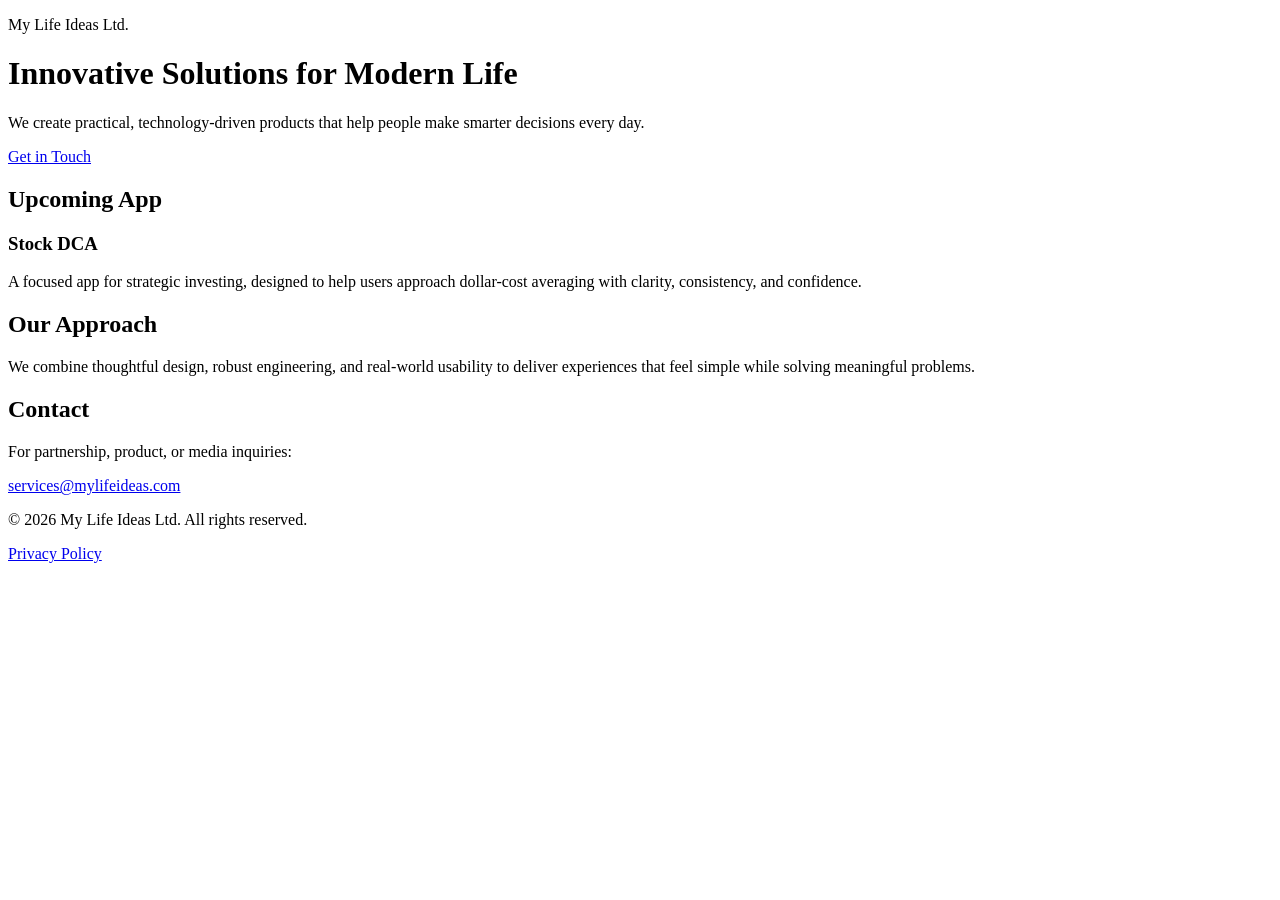
==== index.html @ 0a907e5f "Add files via upload" ====
<!DOCTYPE html>
<html lang="en">
<head>
  <meta charset="UTF-8">
  <meta name="viewport" content="width=device-width, initial-scale=1.0">
  <title>My Life Ideas Ltd.</title>
  <meta name="description" content="My Life Ideas Ltd. builds innovative digital products for modern life.">
  <link rel="preconnect" href="https://fonts.googleapis.com">
  <link rel="preconnect" href="https://fonts.gstatic.com" crossorigin>
  <link href="https://fonts.googleapis.com/css2?family=Inter:wght@400;500;600;700;800&display=swap" rel="stylesheet">
  <link rel="stylesheet" href="styles.css">
</head>
<body>
  <header class="hero">
    <div class="container">
      <p class="eyebrow">My Life Ideas Ltd.</p>
      <h1>Innovative Solutions for Modern Life</h1>
      <p class="subheadline">
        We create practical, technology-driven products that help people make smarter decisions every day.
      </p>
      <a class="cta" href="#contact">Get in Touch</a>
    </div>
  </header>

  <main>
    <section class="section">
      <div class="container grid">
        <div class="card">
          <h2>Upcoming App</h2>
          <h3>Stock DCA</h3>
          <p>
            A focused app for strategic investing, designed to help users approach dollar-cost averaging
            with clarity, consistency, and confidence.
          </p>
        </div>
        <div class="card highlight">
          <h2>Our Approach</h2>
          <p>
            We combine thoughtful design, robust engineering, and real-world usability to deliver
            experiences that feel simple while solving meaningful problems.
          </p>
        </div>
      </div>
    </section>

    <section class="section contact" id="contact">
      <div class="container">
        <h2>Contact</h2>
        <p>
          For partnership, product, or media inquiries:
        </p>
        <p class="contact-link">
          <a href="mailto:services@mylifeideas.com">services@mylifeideas.com</a>
        </p>
      </div>
    </section>
  </main>

  <footer class="footer">
    <div class="container footer-inner">
      <p>&copy; <span id="year"></span> My Life Ideas Ltd. All rights reserved.</p>
      <a href="#" aria-label="Privacy Policy placeholder">Privacy Policy</a>
    </div>
  </footer>

  <script>
    document.getElementById("year").textContent = new Date().getFullYear();
  </script>
</body>
</html>
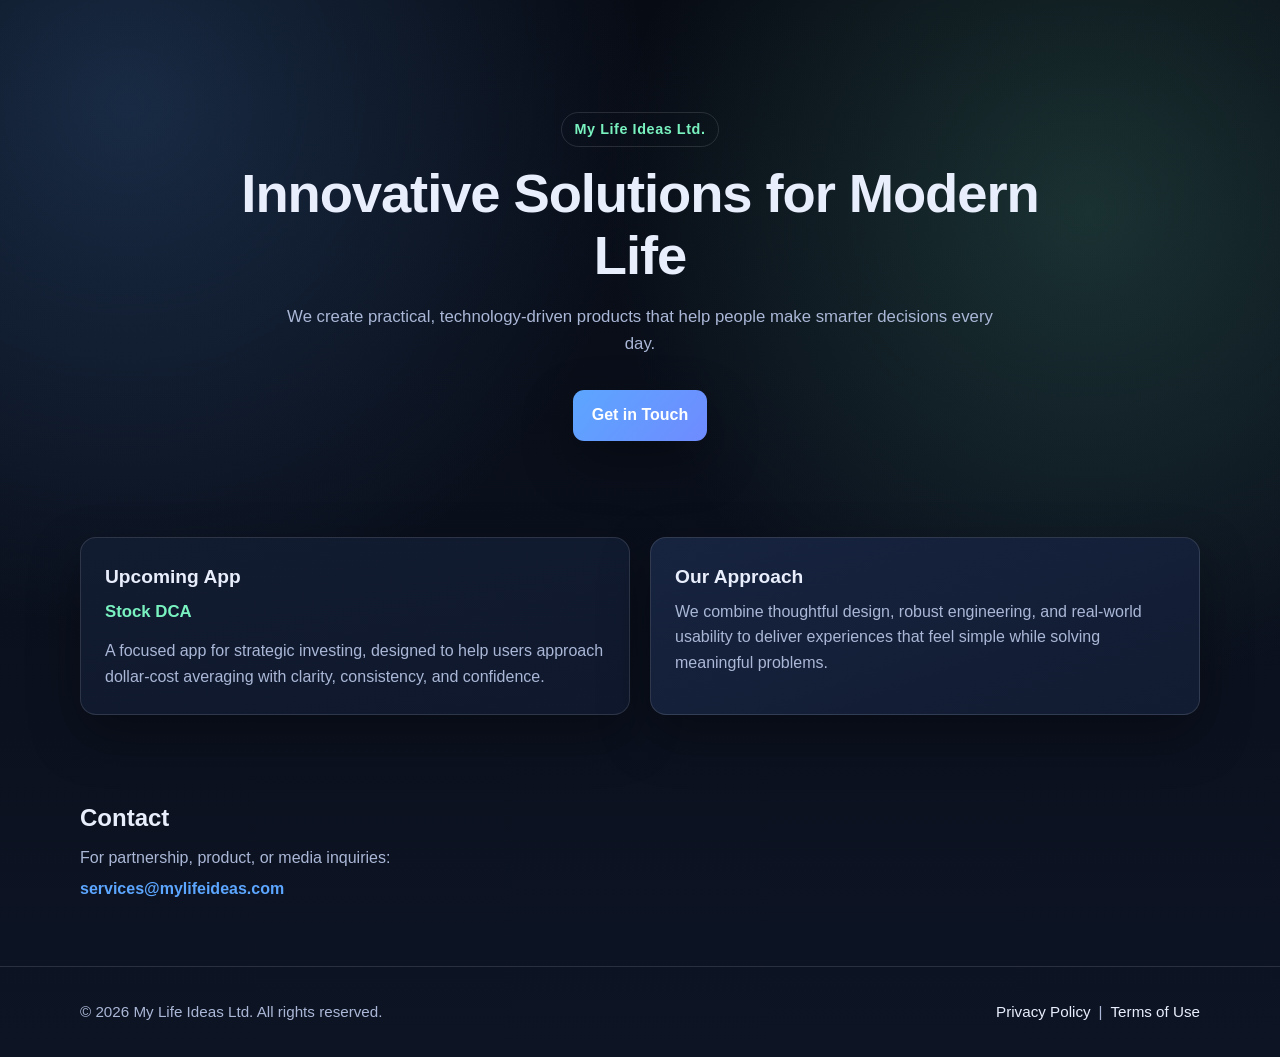
==== commit ab375974: "Add files via upload" ====
--- a/index.html
+++ b/index.html
@@ -59,7 +59,11 @@
   <footer class="footer">
     <div class="container footer-inner">
       <p>&copy; <span id="year"></span> My Life Ideas Ltd. All rights reserved.</p>
-      <a href="#" aria-label="Privacy Policy placeholder">Privacy Policy</a>
+      <p class="legal-links">
+        <a href="privacy.html">Privacy Policy</a>
+        |
+        <a href="terms.html">Terms of Use</a>
+      </p>
     </div>
   </footer>
 
--- a/styles.css
+++ b/styles.css
@@ -0,0 +1,202 @@
+:root {
+  --bg: #070b14;
+  --bg-alt: #0d1424;
+  --surface: #121c31;
+  --surface-2: #172440;
+  --text: #e9eefc;
+  --muted: #aab7d6;
+  --accent: #5ca6ff;
+  --accent-2: #79f2c0;
+  --border: rgba(255, 255, 255, 0.12);
+  --shadow: 0 20px 50px rgba(0, 0, 0, 0.35);
+}
+
+*,
+*::before,
+*::after {
+  box-sizing: border-box;
+}
+
+html,
+body {
+  margin: 0;
+  padding: 0;
+}
+
+body {
+  font-family: "Inter", -apple-system, BlinkMacSystemFont, "Segoe UI", sans-serif;
+  color: var(--text);
+  background:
+    radial-gradient(circle at 10% 10%, rgba(92, 166, 255, 0.2), transparent 35%),
+    radial-gradient(circle at 85% 20%, rgba(121, 242, 192, 0.16), transparent 35%),
+    linear-gradient(180deg, var(--bg) 0%, var(--bg-alt) 100%);
+  line-height: 1.6;
+}
+
+.container {
+  width: min(1120px, calc(100% - 3rem));
+  margin: 0 auto;
+}
+
+.hero {
+  padding: 7rem 0 5rem;
+  text-align: center;
+}
+
+.eyebrow {
+  display: inline-block;
+  margin: 0 0 1rem;
+  padding: 0.3rem 0.75rem;
+  border: 1px solid var(--border);
+  border-radius: 999px;
+  color: var(--accent-2);
+  font-weight: 600;
+  font-size: 0.9rem;
+  letter-spacing: 0.04em;
+}
+
+h1 {
+  margin: 0 auto 1rem;
+  max-width: 800px;
+  font-size: clamp(2rem, 5vw, 3.4rem);
+  line-height: 1.15;
+  letter-spacing: -0.02em;
+}
+
+.subheadline {
+  margin: 0 auto 2rem;
+  max-width: 740px;
+  color: var(--muted);
+  font-size: 1.05rem;
+}
+
+.cta {
+  display: inline-block;
+  padding: 0.8rem 1.2rem;
+  border-radius: 0.7rem;
+  background: linear-gradient(130deg, var(--accent), #6f8bff);
+  color: white;
+  text-decoration: none;
+  font-weight: 600;
+  box-shadow: var(--shadow);
+  transition: transform 0.2s ease, filter 0.2s ease;
+}
+
+.cta:hover {
+  transform: translateY(-2px);
+  filter: brightness(1.05);
+}
+
+.section {
+  padding: 1rem 0 4rem;
+}
+
+.grid {
+  display: grid;
+  gap: 1.25rem;
+  grid-template-columns: repeat(2, minmax(0, 1fr));
+}
+
+.card {
+  background: linear-gradient(170deg, var(--surface), #0f182d);
+  border: 1px solid var(--border);
+  border-radius: 1rem;
+  padding: 1.5rem;
+  box-shadow: var(--shadow);
+}
+
+.card h2 {
+  margin-top: 0;
+  margin-bottom: 0.4rem;
+  font-size: 1.2rem;
+}
+
+.card h3 {
+  margin: 0.1rem 0 0.8rem;
+  font-size: 1.05rem;
+  color: var(--accent-2);
+}
+
+.card p {
+  margin: 0;
+  color: var(--muted);
+}
+
+.card.highlight {
+  background: linear-gradient(160deg, var(--surface-2), #111b31);
+}
+
+.contact {
+  padding-top: 0;
+}
+
+.contact h2 {
+  margin-bottom: 0.5rem;
+}
+
+.contact p {
+  margin: 0;
+  color: var(--muted);
+}
+
+.contact-link a {
+  display: inline-block;
+  margin-top: 0.35rem;
+  color: var(--accent);
+  text-decoration: none;
+  font-weight: 600;
+}
+
+.contact-link a:hover {
+  text-decoration: underline;
+}
+
+.footer {
+  border-top: 1px solid var(--border);
+  padding: 1.1rem 0;
+}
+
+.footer-inner {
+  display: flex;
+  justify-content: space-between;
+  align-items: center;
+  gap: 1rem;
+  color: var(--muted);
+  font-size: 0.95rem;
+}
+
+.footer a {
+  color: var(--text);
+  text-decoration: none;
+}
+
+.footer a:hover {
+  text-decoration: underline;
+}
+
+.legal-links {
+  margin: 0;
+  display: inline-flex;
+  align-items: center;
+  gap: 0.5rem;
+  white-space: nowrap;
+}
+
+@media (max-width: 860px) {
+  .hero {
+    padding-top: 5rem;
+  }
+
+  .grid {
+    grid-template-columns: 1fr;
+  }
+
+  .footer-inner {
+    flex-direction: column;
+    align-items: flex-start;
+  }
+
+  .legal-links {
+    white-space: normal;
+  }
+}
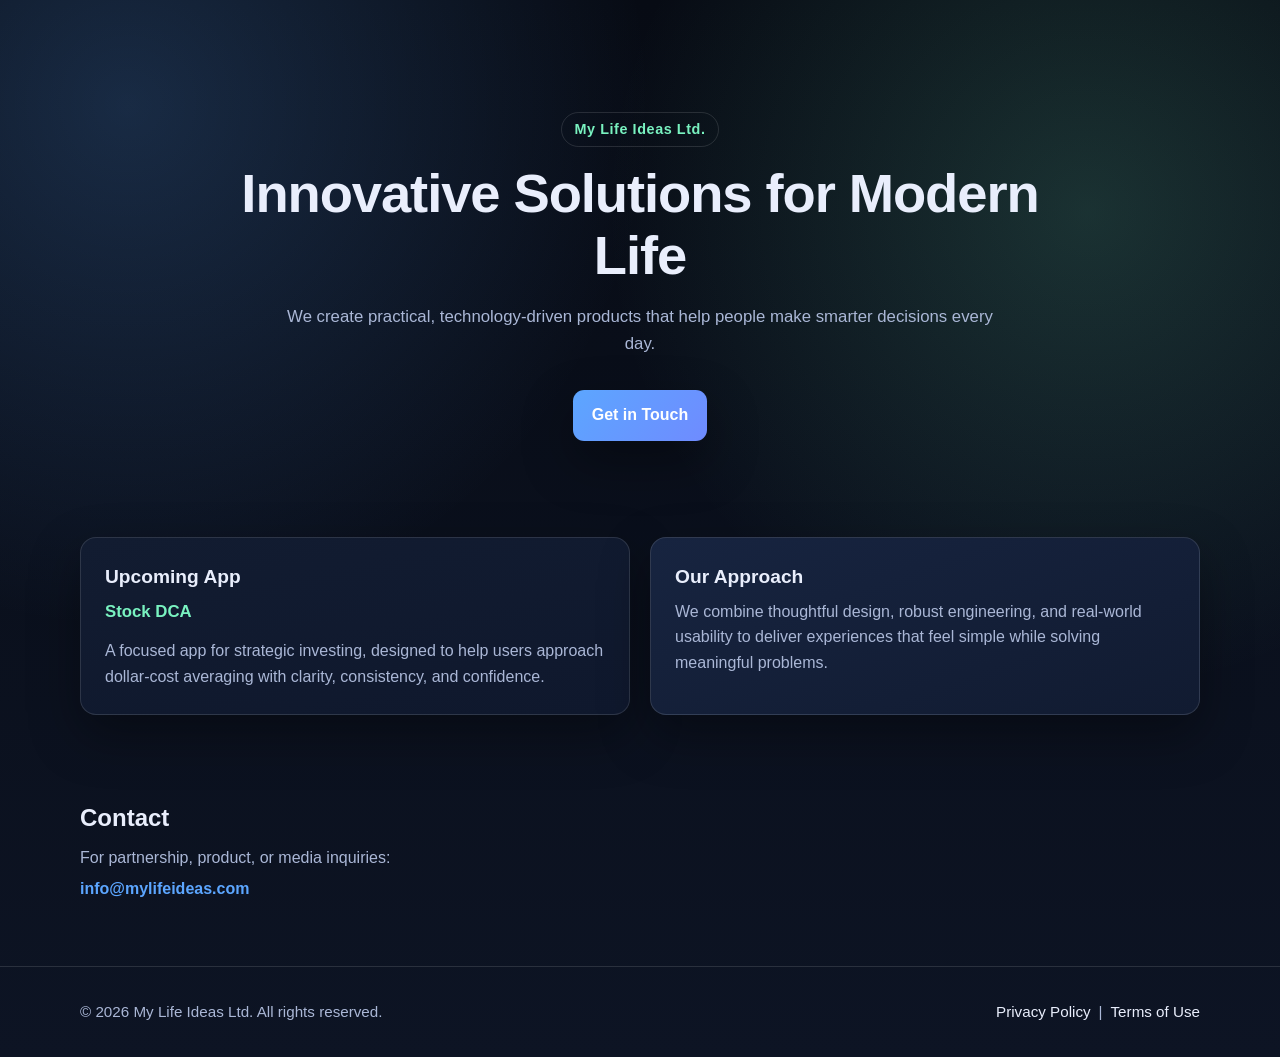
==== commit ec0e03c2: "Add files via upload" ====
--- a/index.html
+++ b/index.html
@@ -50,7 +50,7 @@
           For partnership, product, or media inquiries:
         </p>
         <p class="contact-link">
-          <a href="mailto:services@mylifeideas.com">services@mylifeideas.com</a>
+          <a href="mailto:info@mylifeideas.com">info@mylifeideas.com</a>
         </p>
       </div>
     </section>
